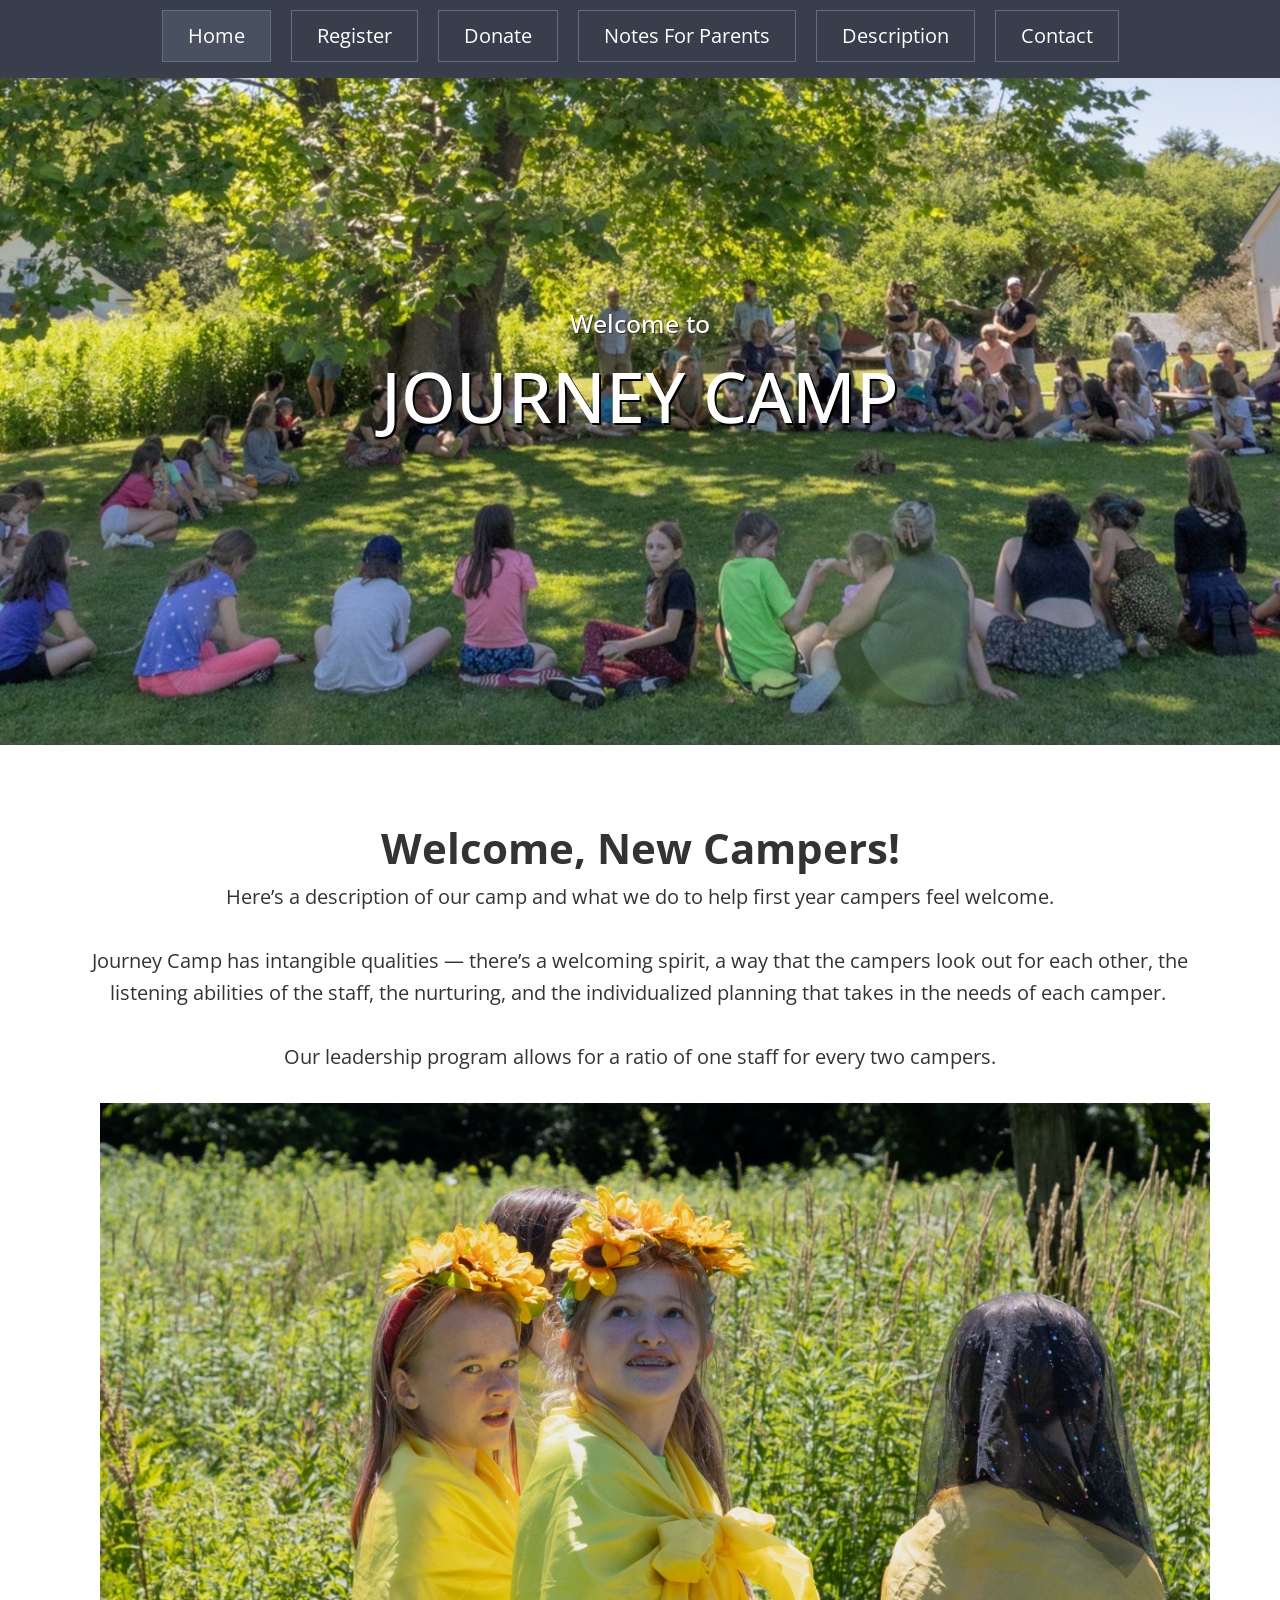
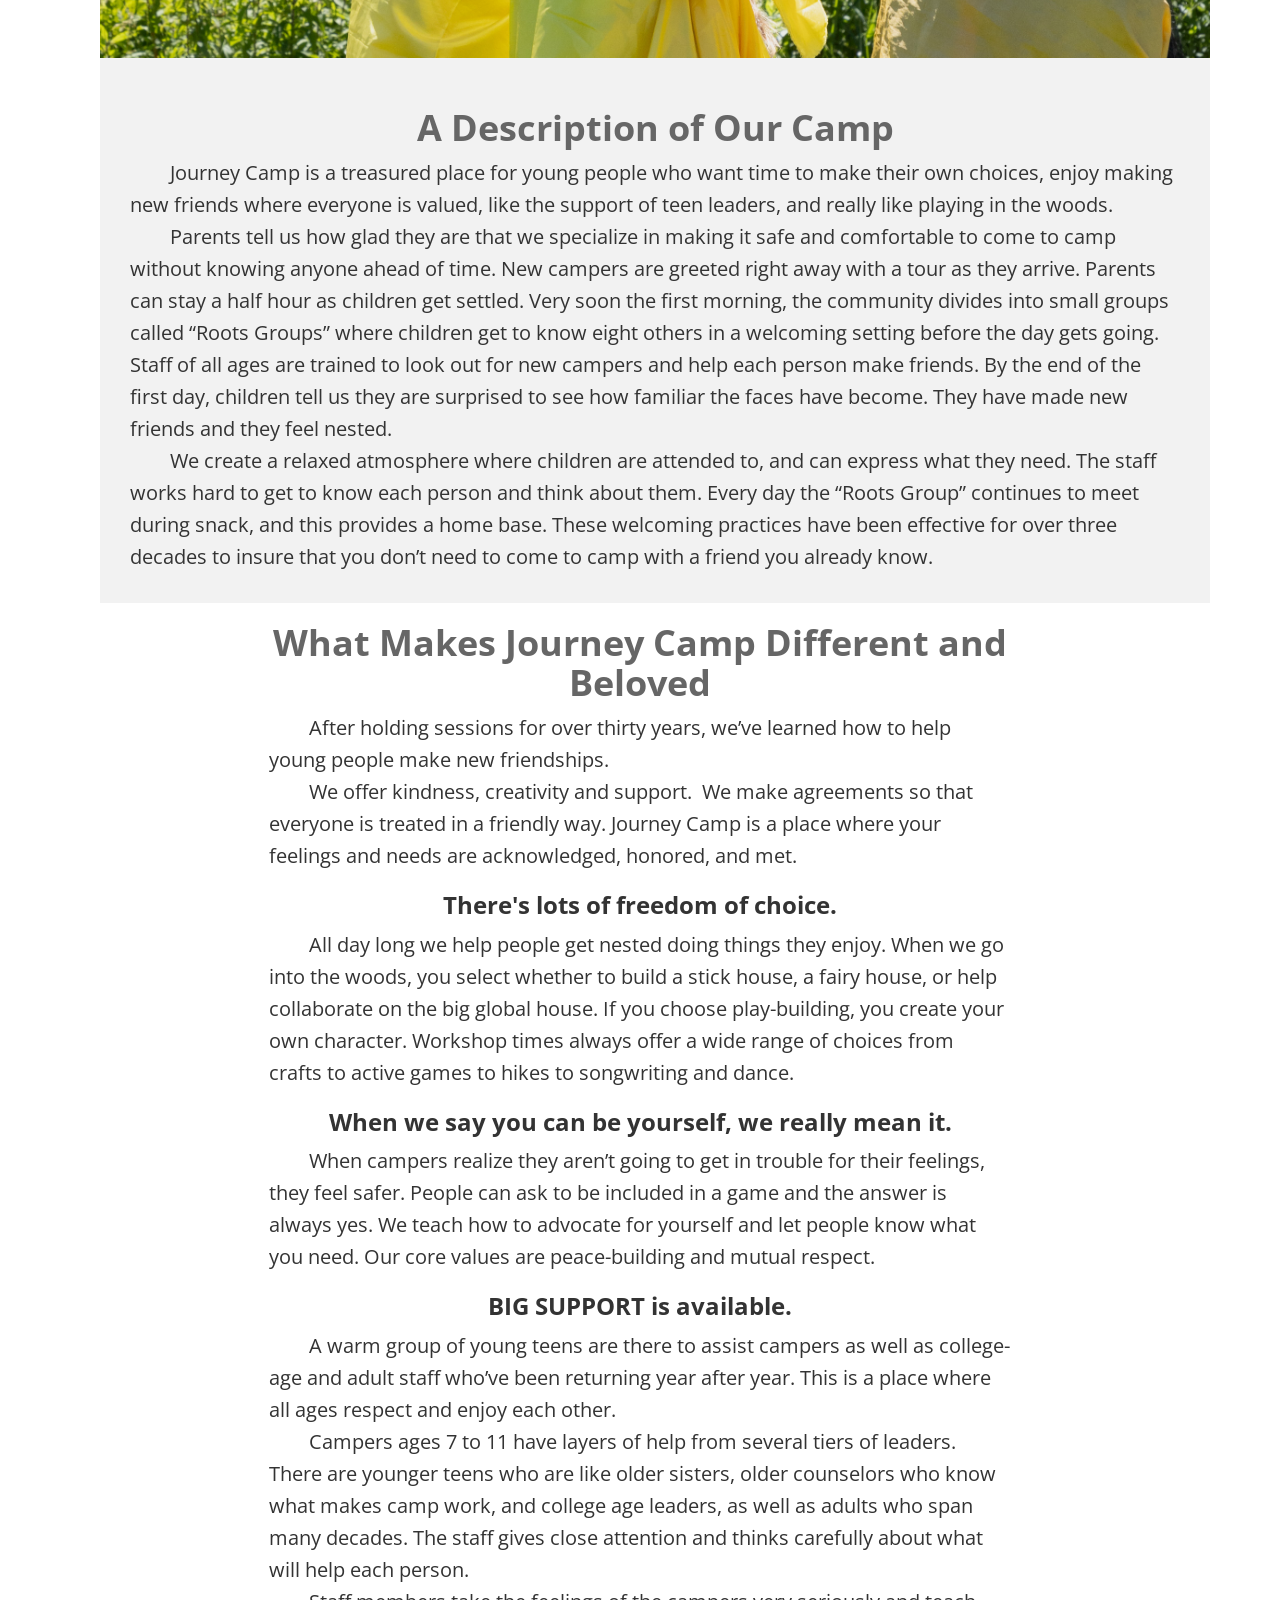
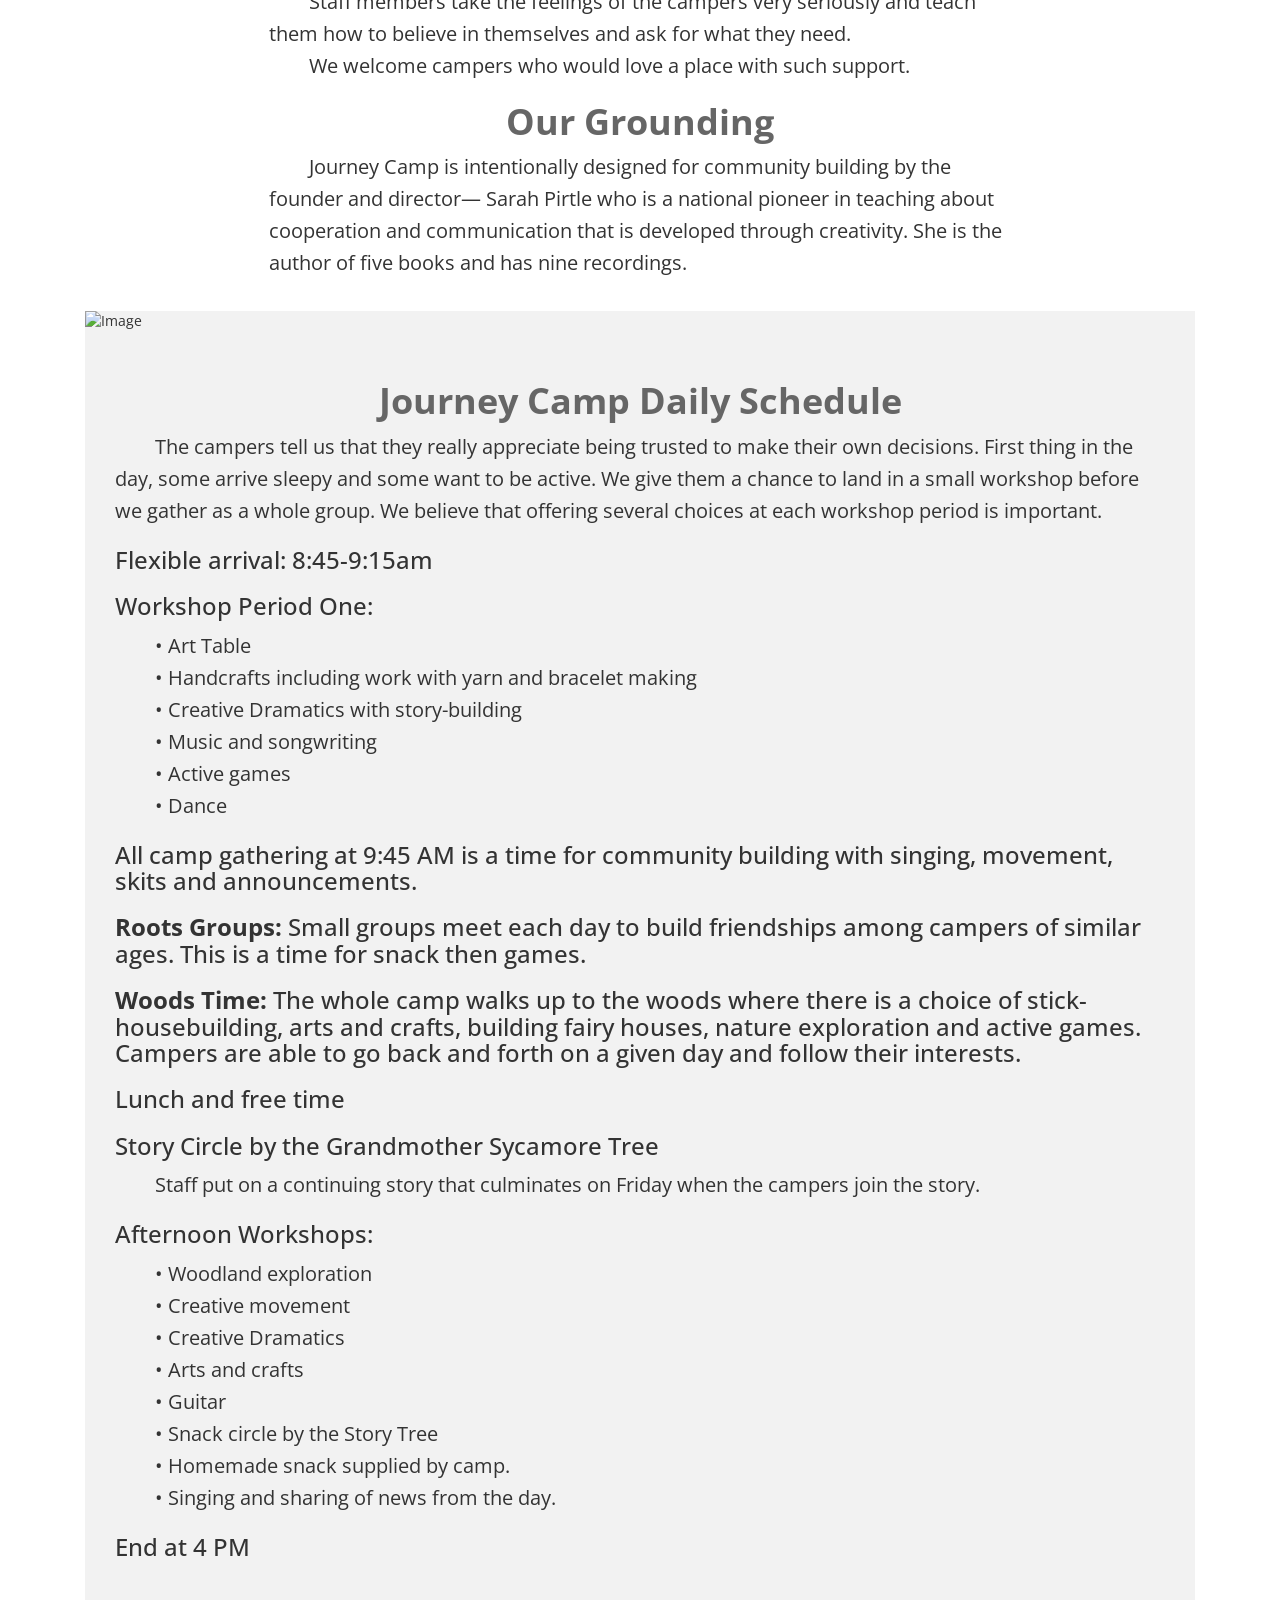
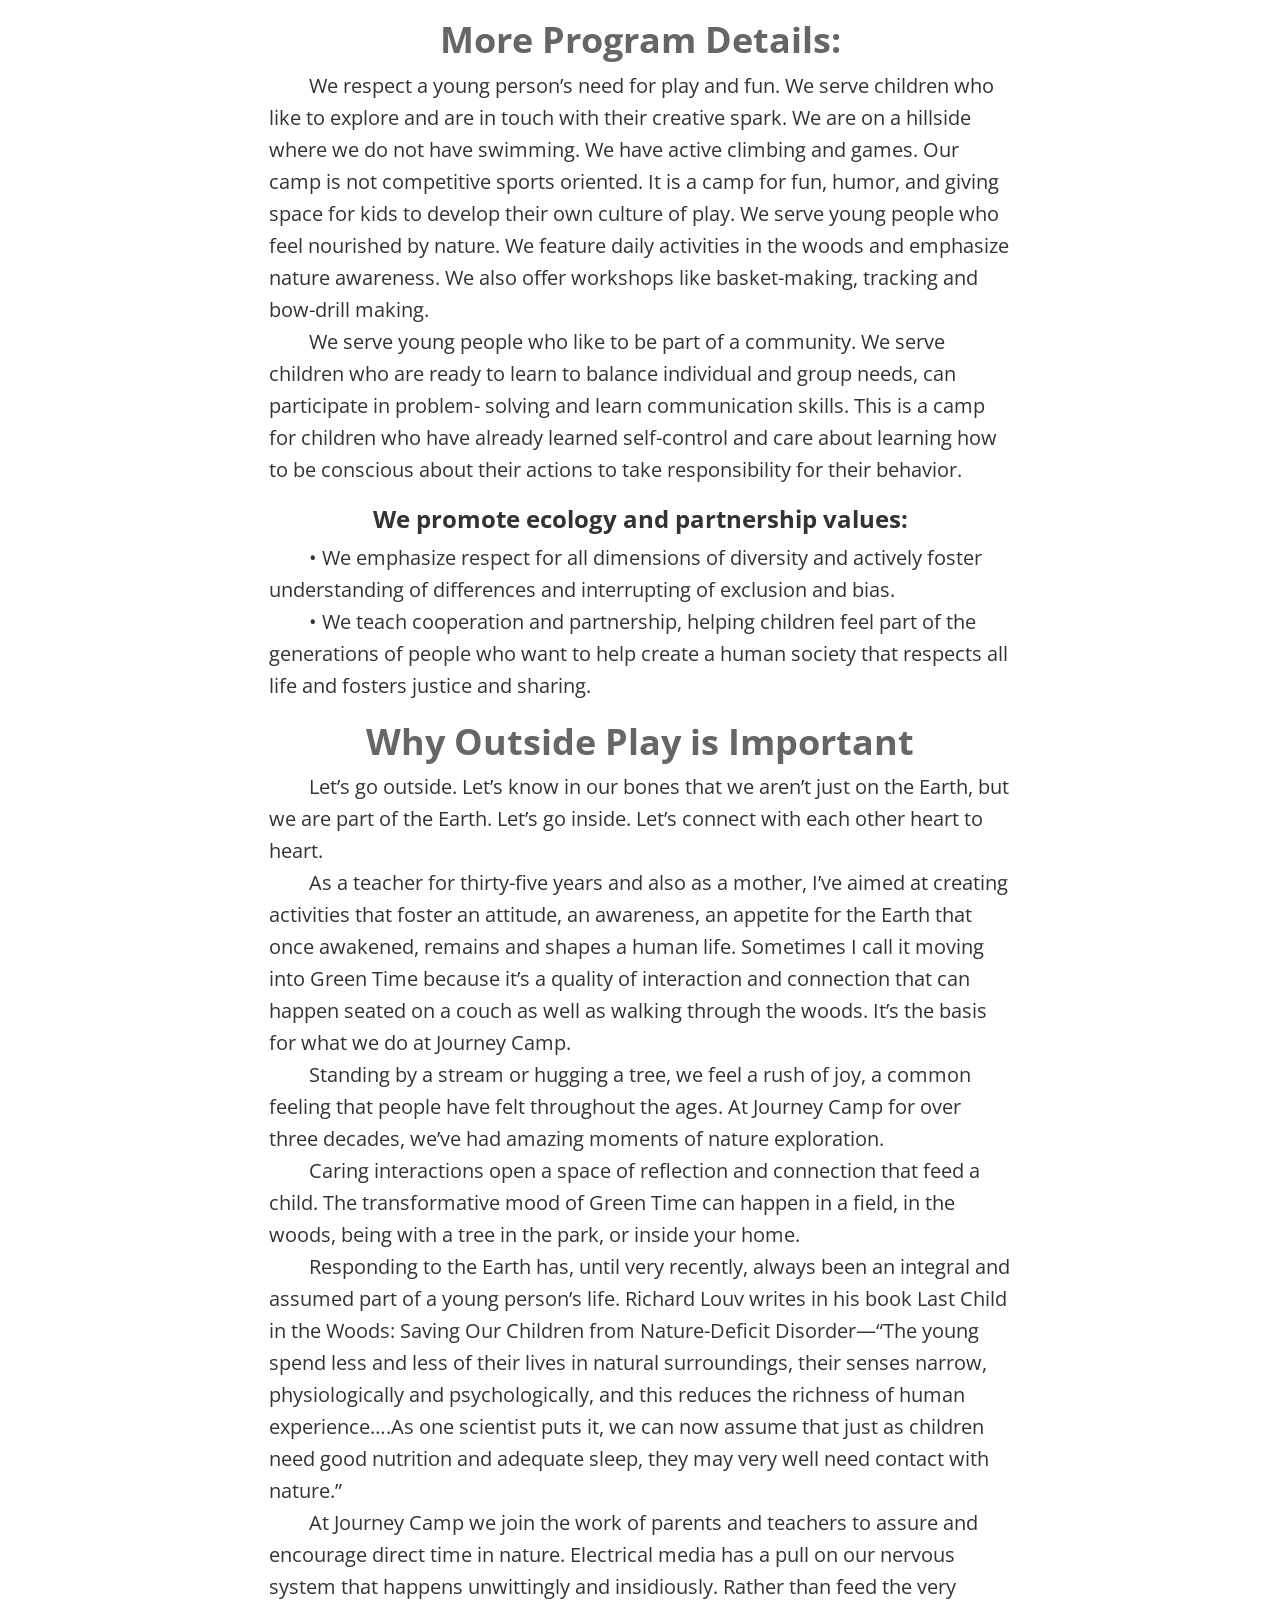
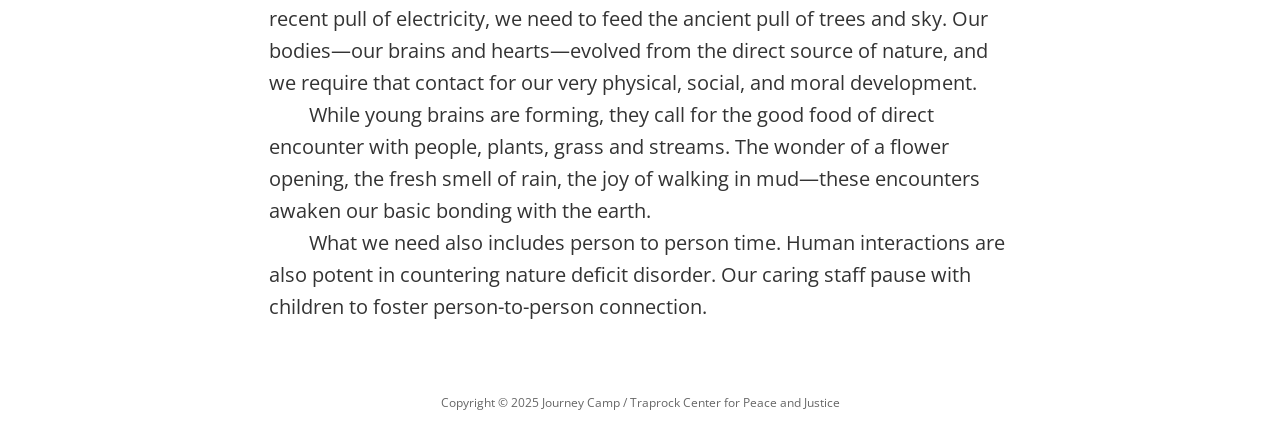
==== description.html @ 3fdab6da "registration update" ====
<!DOCTYPE html>
<html>

<head>
    <title>Journey Camp MA</title>
    <!--
Conquer Template
http://www.templatemo.com/tm-476-conquer
-->
    <meta charset="utf-8">
    <meta name="viewport" content="width=device-width, initial-scale=1">
    <meta http-equiv="X-UA-Compatible" content="IE=edge">
    <link href='https://fonts.googleapis.com/css?family=Open+Sans:300,400,600,700' rel='stylesheet' type='text/css'>
    <link rel="stylesheet" href="css/bootstrap.min.css">
    <link rel="stylesheet" href="css/style.css">
</head>

<body>
    <nav class="navbar navbar-inverse navbar-fixed-top">
        <div class="container">
            <div class="navbar-header">
                <button type="button" class="navbar-toggle">
                    <span class="icon-bar"></span>
                    <span class="icon-bar"></span>
                    <span class="icon-bar"></span>
                </button>
            </div>
            <div class="single-page-nav sticky-wrapper" id="tmNavbar">
                <ul class="nav navbar-nav">
                    <li><a href="#section1">Home</a></li>
                    <li><a href="register.html">Register</a></li>
                    <li><a href="https://donorbox.org/journey-camp-fundraiser-2025">Donate</a></li>
                    <li><a href="notes-for-parents.html">Notes for Parents</a></li>
                    <li><a href="description.html">Description</a></li>
                    <li><a href="index.html#section4">Contact</a></li>
                </ul>
            </div>
        </div>
    </nav>

    <div id="section1">
        <header id="header-area" class="intro-section">
            <div class="container">
                <div class="row">
                    <div class="col-sm-12 text-center">
                        <div class="header-content">
                            <h4>Welcome to</h4>
                            <h1>JOURNEY CAMP</h1>

                        </div>
                    </div>
                </div>
            </div>
        </header>
    </div>


    <!-- Start Blog Area -->
    <section id="blog-area">
        <div class="container">
            <div class="row text-center inner">
                <h1><b>Welcome, New Campers!</b></h1>
                <p class="tm-box-p notes-intro">
                    Here’s a description of our camp and what we do to help first
                    year campers feel welcome.
                    <br><br>
                    Journey Camp has intangible qualities — there’s a welcoming
                    spirit, a way that the campers look out for each other, the
                    listening abilities of the staff, the nurturing, and the
                    individualized planning that takes in the needs of each camper. 
                    <br><br>
                    Our leadership program allows for a ratio of one staff for every
                    two campers.
                </p>

                <div id="section4"></div>
                <div class="container">
                    <div class="row">
                        <div class="col-lg-12">
                            <div class="tm-box">
                                <img src="jc_img/campers_yellow_cropped.jpg" alt="Image"
                                    class="img-responsive crop-bottom">
                                <div class="tm-box-description notes-for-parents">
                                    <h2>A Description of Our Camp</h2>
                                    <p class="notes-body">
                                        Journey Camp is a treasured place for young people who want
                                        time to make their own choices, enjoy making new friends
                                        where everyone is valued, like the support of teen leaders, and
                                        really like playing in the woods.
                                    </p>
                                    <p class="notes-body">
                                        Parents tell us how glad they are that we specialize in making it
                                        safe and comfortable to come to camp without knowing anyone
                                        ahead of time. New campers are greeted right away with a tour
                                        as they arrive. Parents can stay a half hour as children get
                                        settled. Very soon the first morning, the community divides into
                                        small groups called “Roots Groups” where children get to know
                                        eight others in a welcoming setting before the day gets going.
                                        Staff of all ages are trained to look out for new campers and
                                        help each person make friends. By the end of the first day,
                                        children tell us they are surprised to see how familiar the faces
                                        have become. They have made new friends and they feel
                                        nested.
                                    </p>
                                    <p class="notes-body">
                                        We create a relaxed atmosphere where children are attended
                                        to, and can express what they need. The staff works hard to get
                                        to know each person and think about them. Every day the
                                        “Roots Group” continues to meet during snack, and this
                                        provides a home base. These welcoming practices have been
                                        effective for over three decades to insure that you don’t need to
                                        come to camp with a friend you already know.
                                    </p>
                                </div>
                            </div>
                        </div>
                    </div>
                </div>
            </div>
        </div>



        </div>
        <div id="section3" class="notes-section3">
            <div class="row text-center inner section3-inner">
                <div class="col-sm-12">
                    <h2>What Makes Journey Camp Different and Beloved</h2>
                    <p class="notes-body">
                        After holding sessions for over thirty years, we’ve learned how
                        to help young people make new friendships. 
                    </p>
                    <p class="notes-body">
                        We offer kindness, creativity and support. 
                        We make agreements so that everyone is treated in a friendly
                        way. Journey Camp is a place where your feelings and needs
                        are acknowledged, honored, and met. 
                    </p>
                    <h3><b>There's lots of freedom of choice.</b></h3>
                    <p class="notes-body">
                        All day long we help people get nested doing things they
                        enjoy. When we go into the woods, you select whether to build
                        a stick house, a fairy house, or help collaborate on the big
                        global house. If you choose play-building, you create your own
                        character. Workshop times always offer a wide range of choices
                        from crafts to active games to hikes to songwriting and dance.
                    </p>
                    <h3><b>When we say you can be yourself, we really mean it.</b></h3>
                    <p class="notes-body">
                        When campers realize they aren’t going to get in trouble for
                        their feelings, they feel safer. People can ask to be included in a
                        game and the answer is always yes. We teach how to advocate
                        for yourself and let people know what you need. Our core
                        values are peace-building and mutual respect.
                    </p>
                    <h3><b>BIG SUPPORT is available.</b></h3>
                    <p class="notes-body">
                        A warm group of young teens are there to assist campers as
                        well as college-age and adult staff who’ve been returning year
                        after year. This is a place where all ages respect and enjoy
                        each other.
                    </p>
                    <p class="notes-body">
                        Campers ages 7 to 11 have layers of help from several tiers of
                        leaders. There are younger teens who are like older sisters,
                        older counselors who know what makes camp work, and
                        college age leaders, as well as adults who span many decades.
                        The staff gives close attention and thinks carefully about what
                        will help each person.
                    </p>
                    <p class="notes-body">
                        Staff members take the feelings of the campers very seriously
                        and teach them how to believe in themselves and ask for what
                        they need. 
                    </p>
                    <p class="notes-body">We welcome campers who would love a place with such
                        support.
                    </p>
                    <h2>Our Grounding</h2>
                    <p class="notes-body">
                        Journey Camp is intentionally designed for community building by the
                        founder and director— Sarah Pirtle who is a national pioneer in teaching
                        about cooperation and communication that is developed through
                        creativity. She is the author of five books and has nine recordings.
                        <br><br>
                    </p>
                </div>
            </div>
        </div>
        <div id="section4"></div>
        <div class="container">
            <div class="row">
                <div class="col-lg-12">
                    <div class="tm-box">
                        <img src="jc_img/camper_gathering.jpg" alt="Image" class="img-responsive crop-bottom">
                        <div class="tm-box-description notes-for-parents">
                            <h2>Journey Camp Daily Schedule</h2>
                            <p class="notes-body">
                                The campers tell us that they really appreciate being trusted to make their own
                                decisions. First thing in the day, some arrive sleepy and some want to be active. We
                                give them a chance to land in a small workshop before we gather as a whole group. We
                                believe that offering several choices at each workshop period is important.
                            </p>
                            <h3>Flexible arrival: 8:45-9:15am</h3>
                            <h3>Workshop Period One:</h3>
                            <p class="notes-body">
                                • Art Table
                            </p>
                            <p class="notes-body">
                                • Handcrafts including work with yarn and bracelet making
                            </p>
                            <p class="notes-body">
                                • Creative Dramatics with story-building
                            </p>
                            <p class="notes-body">
                                • Music and songwriting
                            </p>
                            <p class="notes-body">
                                • Active games
                            </p>
                            <p class="notes-body">
                                • Dance
                            </p>
                            <h3>
                                All camp gathering at 9:45 AM is a time for community building with singing, movement,
                                skits and announcements.
                            </h3>
                            <h3><b>Roots Groups:</b> Small groups meet each day to build friendships among campers of
                                similar ages. This is a time for snack then games.
                            </h3>
                            <h3>
                                <b>Woods Time:</b> The whole camp walks up to the woods where there is a choice of
                                stick-
                                housebuilding, arts and crafts, building fairy houses, nature exploration and active
                                games. Campers are able to go back and forth on a given day and follow their interests.
                            </h3>
                            <h3>
                                Lunch and free time
                            </h3>
                            <h3>
                                Story Circle by the Grandmother Sycamore Tree
                            </h3>
                            <p class="notes-body">Staff put on a continuing story that culminates on Friday when the
                                campers join the
                                story.
                            </p>
                            <h3>Afternoon Workshops:</h3>
                            <p class="notes-body">
                                • Woodland exploration
                            </p>
                            <p class="notes-body">
                                • Creative movement
                            </p>
                            <p class="notes-body">
                                • Creative Dramatics
                            </p>
                            <p class="notes-body">
                                • Arts and crafts
                            </p>
                            <p class="notes-body">
                                • Guitar
                            </p>
                            <p class="notes-body">
                                • Snack circle by the Story Tree
                            </p>
                            <p class="notes-body">
                                • Homemade snack supplied by camp.
                            </p>
                            <p class="notes-body">
                                • Singing and sharing of news from the day.
                            </p>
                            <h3>End at 4 PM</h3>
                        </div>
                    </div>
                </div>
            </div>
        </div>
        <div id="section3" class="notes-section3">
            <div class="row text-center inner section3-inner">
                <div class="col-sm-12">
                    <h2>More Program Details:</h2>
                    <p class="notes-body">We respect a young person’s need for play and fun. We
                        serve children who like to explore and are in touch with their
                        creative spark. We are on a hillside where we do not have
                        swimming. We have active climbing and games. Our camp is
                        not competitive sports oriented. It is a camp for fun, humor, and
                        giving space for kids to develop their own culture of play.
                        We serve young people who feel nourished by nature. We
                        feature daily activities in the woods and emphasize nature
                        awareness. We also offer workshops like basket-making,
                        tracking and bow-drill making.
                    </p>
                    <p class="notes-body">
                        We serve young people who like to be part of a
                        community. We serve children who are ready to learn to
                        balance individual and group needs, can participate in problem-
                        solving and learn communication skills. This is a camp for
                        children who have already learned self-control and care about
                        learning how to be conscious about their actions to take
                        responsibility for their behavior.
                    </p>
                    <h3><b>We promote ecology and partnership values:</b></h3>
                    <p class="notes-body">
                        • We emphasize respect for all dimensions of diversity
                        and actively foster understanding of differences and
                        interrupting of exclusion and bias.</p>
                    <p class="notes-body">
                        • We teach cooperation and partnership, helping children
                        feel part of the generations of people who want to help
                        create a human society that respects all life and fosters
                        justice and sharing.
                    </p>

                    <h2>Why Outside Play is Important</h2>
                    <p class="notes-body">
                        Let’s go outside. Let’s know in our bones that we aren’t just on the Earth,
                        but we are
                        part of the Earth. Let’s go inside. Let’s connect with each other heart to
                        heart.
                    </p>
                    <p class="notes-body">
                        As a teacher for thirty-five years and also as a mother, I’ve aimed at
                        creating activities
                        that foster an attitude, an awareness, an appetite for the Earth that once
                        awakened,
                        remains and shapes a human life. Sometimes I call it moving into Green Time
                        because
                        it’s a quality of interaction and connection that can happen seated on a
                        couch as well as
                        walking through the woods. It’s the basis for what we do at Journey Camp.
                    </p>
                    <p class="notes-body">
                        Standing by a stream or hugging a tree, we feel a rush of joy, a common
                        feeling that
                        people have felt throughout the ages. At Journey Camp for over three
                        decades, we’ve
                        had amazing moments of nature exploration.
                    </p>
                    <p class="notes-body">
                        Caring interactions open a space of reflection and connection that feed a
                        child. The
                        transformative mood of Green Time can happen in a field, in the woods, being
                        with a
                        tree in the park, or inside your home.
                    </p>
                    <p class="notes-body">
                        Responding to the Earth has, until very recently, always been an integral
                        and assumed
                        part of a young person’s life. Richard Louv writes in his book Last Child in
                        the Woods:
                        Saving Our Children from Nature-Deficit Disorder—“The young spend less and
                        less of
                        their lives in natural surroundings, their senses narrow, physiologically
                        and
                        psychologically, and this reduces the richness of human experience….As one
                        scientist
                        puts it, we can now assume that just as children need good nutrition and
                        adequate
                        sleep, they may very well need contact with nature.”
                    </p>
                    <p class="notes-body">
                        At Journey Camp we join the work of parents and teachers to assure and
                        encourage
                        direct time in nature. Electrical media has a pull on our nervous system
                        that happens
                        unwittingly and insidiously. Rather than feed the very recent pull of
                        electricity, we need
                        to feed the ancient pull of trees and sky. Our bodies—our brains and
                        hearts—evolved
                        from the direct source of nature, and we require that contact for our very
                        physical,
                        social, and moral development.
                    </p>
                    <p class="notes-body">
                        While young brains are forming, they call for the good food of direct
                        encounter with
                        people, plants, grass and streams. The wonder of a flower opening, the fresh
                        smell of
                        rain, the joy of walking in mud—these encounters awaken our basic bonding
                        with the
                        earth.
                    </p>
                    <p class="notes-body">
                        What we need also includes person to person time. Human interactions are
                        also potent
                        in countering nature deficit disorder. Our caring staff pause with children
                        to foster
                        person-to-person connection.
                    </p>
                </div>
            </div>
        </div>
        </div>
        </div>
        </div>
    </section>

    <!-- End Blog Area -->

    <!-- Start Footer Area -->
    <footer id=" footer-area">
        <div class="container">
            <div class="row">
                <div class="col-sm-12 text-center">
                    <p class="copy">Copyright © 2025 Journey Camp / Traprock Center for Peace and
                        Justice</p>
                </div>
            </div>
        </div>
    </footer>
    <!-- End Footer Area -->

    <script src="js/jquery-1.11.2.min.js"></script>
    <script src="js/jquery.scrollUp.min.js"></script>
    <!-- https://github.com/markgoodyear/scrollup -->
    <script src="js/jquery.singlePageNav.min.js"></script>
    <!-- https://github.com/ChrisWojcik/single-page-nav -->
    <script src="js/parallax.js-1.3.1/parallax.js"></script>
    <!-- http://pixelcog.github.io/parallax.js/ -->
    <script>

        // HTML document is loaded. DOM is ready.
        $(function () {

            // Parallax
            $('.intro-section').parallax({
                imageSrc: 'jc_img/header_cropped.jpg',
                speed: 0.2
            });
            $('.services-section').parallax({
                imageSrc: 'jc_img/camper_circle_dark.jpg',
                speed: 0.2
            });
            $('.contact-section').parallax({
                imageSrc: 'jc_img/staff.jpg',
                speed: 0.2
            });

            // jQuery Scroll Up / Back To Top Image
            $.scrollUp({
                scrollName: 'scrollUp',      // Element ID
                scrollDistance: 300,         // Distance from top/bottom before showing element (px)
                scrollFrom: 'top',           // 'top' or 'bottom'
                scrollSpeed: 1000,            // Speed back to top (ms)
                easingType: 'linear',        // Scroll to top easing (see http://easings.net/)
                animation: 'fade',           // Fade, slide, none
                animationSpeed: 300,         // Animation speed (ms)		        
                scrollText: '', // Text for element, can contain HTML		        
                scrollImg: true            // Set true to use image		        
            });

            // ScrollUp Placement
            $(window).on('scroll', function () {

                // If the height of the document less the height of the document is the same as the
                // distance the window has scrolled from the top...
                if ($(document).height() - $(window).height() === $(window).scrollTop()) {

                    // Adjust the scrollUp image so that it's a few pixels above the footer
                    $('#scrollUp').css('bottom', '80px');

                } else {
                    // Otherwise, leave set it to its default value.
                    $('#scrollUp').css('bottom', '30px');
                }
            });

            $('.single-page-nav').singlePageNav({
                offset: $('.single-page-nav').outerHeight(),
                speed: 1500,
                filter: ':not(.external)',
                updateHash: true
            });

            $('.navbar-toggle').click(function () {
                $('.single-page-nav').toggleClass('show');
            });

            $('.single-page-nav a').click(function () {
                $('.single-page-nav').removeClass('show');
            });

        });
    </script>
</body>

</html>
---- css/style.css ----
/*

Conquer Template

http://www.templatemo.com/tm-476-conquer


iframe {
  display: block;
  border: 0;
  position: absolute; 
  width: 100%; 
  height: 100%; 
}

*/

body,
h1,
h2,
h3,
h4,
h5,
h6,
.h1,
.h2,
.h3,
.h4,
.h5,
.h6 {
  font-family: "Open Sans", Helvetica, Arial, sans-serif !important;
}

body {
  overflow-x: hidden;
}

img {
  max-width: 100%;
  height: auto;
  border: none;
}

h1 {
  font-size: 42px;
}

h2 {
  font-size: 36px;
  font-weight: 700;
}

p {
  font-size: 20px;
  line-height: 1.6em;
  margin: 0;
}

a:hover {
  text-decoration: none;
}

/* Start Main Menu */
header {
  background-image: url("../jc_img/header_cropped.jpg");
  background-position: center center;
  background-size: cover;
  background-attachment: fixed;
  background-repeat: no-repeat;
  padding: 300px 0;
  margin-bottom: 60px;
}

ul#menu {
  background: #40475A none repeat scroll 0 0;
  padding: 6px;
  position: fixed;
  text-shadow: 0 1px 1px rgba(0, 0, 0, 0.2);
  width: 100%;
  z-index: 999;
}

.main-menu {
  margin-top: -234px;
}

.main-menu ul {}

.main-menu ul li {
  display: inline-block;
  padding: 10px;
}

.main-menu ul li a {
  background: #383E4C none repeat scroll 0 0;
  border: 1px solid #646d7c;
  color: #fff;
  font-size: 20px;
  padding: 5px 20px;
  text-decoration: none;
  text-transform: capitalize;
}

/*.main-menu ul li.active a,*/
.main-menu ul li a:focus,
.main-menu ul li a:hover {
  background: #49505F;
}

.header-content h1 {
  color: #fff;
  font-size: 70px;
  text-transform: uppercase;
  text-shadow: 2px 2px #000;
}

.header-content h4 {
  color: #fff;
  font-size: 25px;
  text-shadow: 1px 1px #333;
}

.single-page-nav {
  text-align: center;
}

/* End Header CSS */

/* Start Feature CSS */
.green-text {
  color: #178A27;
}

.blue-text {
  color: #1686C1;
}

.gray-text {
  color: #1686C1;
}

.green-btn {
  background: #178A27;
}

.green-btn:hover {
  background: #449D44;
}

.blue-btn {
  background: #1686C1;
}

.blue-btn:hover {
  background: #31B0D5;
}

.red-btn {
  background: #852406;
}

.red-btn:hover {
  background: #C9302C;
}

.feature-content {
  background: #F2F2F2;
  padding-bottom: 40px;
}

.feature-content-title {
  padding: 0 20px;
  text-align: left;
}

.feature-content-description {
  padding: 0 20px 35px;
  text-align: left;
  color: #333333;
  margin-top: 15px;
}

.feature-content-link {
  border-radius: 5px;
  color: #fff;
  font-size: 18px;
  padding: 10px 30px;
  text-decoration: none;
  text-transform: capitalize;
  -webkit-transition: all 0.3s ease;
  transition: all 0.3s ease;
}

.feature-content-link:hover,
.feature-content-link:link,
.feature-content-link:visited {
  color: white;
  text-decoration: none;
}

/* End Feature CSS */

/* Start Blog CSS */
#blog-area {
  margin: 60px 0px;
}

.blog-content {
  background: #F2F2F2;
  padding-bottom: 25px;
  max-width: 555px;
  margin: 0 auto;
}

.blog-content h2 {
  color: #666666;
  text-transform: capitalize;
}

.blog-content p {
  padding: 27px;
  text-align: center;
  color: #333333;
}

.blog-content span {
  margin-right: 225px;
}

.blog-content span a {
  background: #fff none repeat scroll 0 0;
  border: 1px solid #ccc;
  border-radius: 10px;
  color: #666666;
  font-size: 24px;
  padding: 20px 40px;
  text-decoration: none;
  text-transform: capitalize;
}

.blog-content span a:hover {
  background: #E6E6E6 none repeat scroll 0 0;
}

/* End Blog CSS */

/* Start Services CSS */
div#service-area-main {
  float: left;
  width: 100%;
  margin-top: -200px;
}

.our-service {
  margin: 65px 0px 85px;
}

section#services-area {
  background-image: url("../jc_img/camper_circle_dark.jpg");
  background-position: center center;
  background-size: cover;
  background-attachment: fixed;
  background-repeat: no-repeat;

}

.service h1 {
  color: hsl(75, 11%, 93%);
  text-transform: capitalize;
  text-shadow: 0 0 3px #1d1e1c;
  margin-bottom: 20px;
}

.service>p {
  color: hsl(75, 11%, 93%);
  font-size: 22px;
  margin-bottom: 20px;
  text-shadow: 0 0 3px #1d1e1c;
}

/* End Services CSS */

/* Start Testimornial CSS */
#testimornial-area {
  margin: 60px 0;
}

h2 {
  color: #666666;
}

.testimonial-content {
  background-color: #f2f2f2;
  height: 500px;
  max-width: 260px;
  margin: 0 auto 30px;
}

.testimonial-content p {
  padding: 10px 20px;
  text-align: left;
}

.content-link {
  background: #fff none repeat scroll 0 0;
  border: 1px solid #cdcdcd;
  border-radius: 10px;
  color: #666;
  display: inline-block;
  font-size: 18px;
  padding: 10px 30px;
  text-decoration: none;
  text-transform: capitalize;
  margin-top: 15px;
  -webkit-transition: all 0.3s ease;
  transition: all 0.3s ease;
}

.content-link:hover,
.content-link:focus {
  background: #E6E6E6 none repeat scroll 0 0;
}

/* End Testimornial CSS */

/* Start Contact CSS */
/*section#contact-area {
  background-image: url("../img/bg-3.jpg");
  background-position: center center;
  background-size: cover;  
  background-attachment: fixed; 
}*/
.contact-content h1 {
  color: #fff;
  text-transform: capitalize;
  margin-bottom: 30px;
  text-shadow: 2px 2px #333;
}

.contact-content p {
  background: rgba(242, 242, 242, 0.4) none repeat scroll 0 0;
  border-radius: 5px;
  color: #000;
  font-size: 16px;
  margin-bottom: 20px;
  padding: 20px 15px;
}

.contact-form-left {
  padding-left: 0;
}

.contact-form-right {
  padding-right: 0;
}

input {
  margin-bottom: 15px;
}

.form-control {
  border: none;
  background: rgba(242, 242, 242, 0.4);
}

#comment.form-control {}

.form-group button {
  background: #262628 none repeat scroll 0 0;
  color: #fff;
  margin-top: 20px;
  padding: 10px 30px;
  font-size: 18px;
  border-radius: 10px;
  -webkit-transition: all 0.3s ease;
  transition: all 0.3s ease;
}

/* End Contact CSS */

/* Start Footer CSS */
.footer-content h1 {
  color: #666;
  font-size: 32px;
  font-style: italic;
  margin-bottom: 25px;
  margin-top: 35px;
}

.footer-content p {
  color: #999;
  font-style: italic;
  margin-bottom: 30px;
}

.copy {
  color: #666;
  font-size: 12px;
  margin-bottom: 30px;
  margin-top: 10px;
}

/* Slick Nav CSS */
.slicknav_menu {
  display: none;
}

.slicknav_nav a {
  text-transform: capitalize;
}

.slicknav_menu {
  background: #40475a none repeat scroll 0 0;
}

/* Scrool To top */
/* Image style */
#scrollUp {
  background-image: url("../img/top.png");
  bottom: 20px;
  right: 20px;
  width: 38px;
  /* Width of image */
  height: 38px;
  /* Height of image */
}

/* End Scroll To top */

.about-section {
  height: 100%;
  padding-top: 70px;
}

.services-section {
  height: 100%;
  /* padding-top: 150px;*/
}

.tm-box {
  background-color: #F2F2F2;
  max-width: 1140px;
  width: 100%;
}

.tm-box-description {
  padding: 30px;
}

/* Crop the hero image inside .tm-box to make it slightly taller and anchor from the bottom */
.tm-box .img-responsive.crop-top {
  width: 100%;
  height: 260px;
  /* slightly taller crop */
  object-fit: cover;
  object-position: bottom;
  /* anchor crop from the bottom */
  display: block;
}

/* Add extra space below the intro paragraph in Notes for Parents only */
.tm-box-p.notes-intro {
  margin-bottom: 30px;
}

/* Notes for Parents section: left-align header and paragraph, right-align signature */

@media only screen and (max-width: 767px) {
  .tm-box .img-responsive.crop-top {
    height: 190px;
    /* slightly taller on mobile */
  }

  .tm-box-p.notes-intro {
    margin-bottom: 20px;
  }
}

.tm-box-description.notes-for-parents h2 {
  text-align: center;
}

.tm-box-description.notes-for-parents p {
  text-align: left;
}

.tm-box-description.notes-for-parents .notes-body {
  text-indent: 2em;
}

.tm-box-description.notes-for-parents .notes-alert {
  text-indent: 0;
  color: #333333;
  font-weight: 400;
  margin-bottom: 10px;
  text-align: center;
}

/* Ensure <strong> inside the alert isn't bold */
.tm-box-description.notes-for-parents .notes-alert strong {
  font-weight: 400;
}

.tm-box-description.notes-for-parents .notes-signature {
  text-align: right;
  margin: 0;
  /* remove default h2 margins inside this section */
}

/* Make the 'Good wishes' text non-bold, slightly smaller, and tighten spacing */
.tm-box-description.notes-for-parents .notes-signature .signature-wishes {
  font-weight: 400;
  /* normal */
  display: block;
  font-size: 0.9em;
  margin-bottom: 4px;
  line-height: 1;
}

/* Ensure the name sits close below and remains bold */
.tm-box-description.notes-for-parents .notes-signature .signature-name {
  display: block;
  font-weight: 700;
}

.tm-box-p {
  margin-bottom: 10px;
}

.tm-box-p:last-child {
  margin-bottom: 0;
}

.contact-section {
  height: 100%;
  padding-top: 80px;
  padding-bottom: 60px;
}

.form-control {
  color: #000;
}

.contact-section .container {
  max-width: 750px;
}

/*https://css-tricks.com/snippets/css/style-placeholder-text/*/
.form-control::-webkit-input-placeholder {
  color: black;
}

.form-control:-moz-placeholder {
  /* Firefox 18- */
  color: black;
}

.form-control::-moz-placeholder {
  /* Firefox 19+ */
  color: black;
}

.form-control:-ms-input-placeholder {
  color: black;
}

/*************navigation******************/

.navbar-inverse {
  background-color: #383E4C;
  border-color: #383E4C;
}

.navbar-nav>li {
  display: inline-block;
  padding: 10px;
}

.navbar-inverse .navbar-nav>li>a {
  background: #383E4C none repeat scroll 0 0;
  border: 1px solid #646d7c;
  color: #fff;
  font-size: 20px;
  padding: 15px 25px;
  text-decoration: none;
  text-transform: capitalize;
  -webkit-transition: all 0.3s ease;
  transition: all 0.3s ease;
}

.navbar-inverse .navbar-nav>li>a.current,
.navbar-inverse .navbar-nav>li>a:hover {
  background: #49505F;
}

.navbar .navbar-nav {
  display: inline-block;
  float: none;
}

.navbar .navbar-collapse {
  text-align: center;
}

/* Media Queries
----------------------*/

@media only screen and (min-width: 992px) and (max-width: 1199px) {

  .contact-content p {
    font-size: 100px;
  }
}

/*    Tablet Layout: 768px. */

@media only screen and (min-width: 768px) and (max-width: 991px) {
  .blog-content p {
    margin-bottom: 21px;
    padding: 27px;
  }

  .blog-content span {
    margin-center: 0;
  }

  .service>p {
    font-size: 18px;
  }

  .contact-content p {
    font-size: 18px;
    padding: 15px 0;
  }

  .navbar-nav>li {
    padding: 6px;
  }

  .navbar-inverse .navbar-nav>li>a {
    font-size: 16px;
  }
}

@media only screen and (max-width: 1024px) {

  header,
  section#services-area,
  section#contact-area {
    background-attachment: scroll;
  }
}

@media only screen and (max-width: 767px) {

  header {
    height: 75vh;
    padding: 0 15px;
    display: -webkit-flex;
    display: -ms-flexbox;
    display: -webkit-box;
    display: flex;
    -webkit-align-items: center;
    -ms-flex-align: center;
    -webkit-box-align: center;
    align-items: center;
    -webkit-box-pack: center;
    -webkit-justify-content: center;
    -ms-flex-pack: center;
    justify-content: center;
  }

  ul#menu {
    display: none;
  }

  .slicknav_menu {
    display: block;
    position: fixed;
    width: 100%;
    z-index: 999;
    background: none;
  }

  .header-content h1 {
    font-size: 55px;
  }

  .feature-content {
    max-width: 360px;
    margin: 0 auto 30px;
  }

  .feature-content-title,
  .feature-content-description {
    text-align: center;
  }

  .blog-content {
    margin-bottom: 30px;
  }

  .blog-content p {
    text-align: center;
  }

  .blog-content span {
    margin-left: 0;
  }

  .testimornial-content p {
    text-align: center;
  }

  .footer-content h4 {
    font-size: 16px;
  }

  .navbar-nav>li {
    display: block;
  }

  .navbar-inverse {
    background: none;
    border: none;
  }

  .navbar-inverse .navbar-toggle {
    background-color: #333;
  }

  .navbar-inverse .navbar-collapse,
  .navbar-inverse .navbar-form {
    background-color: #49505F;
  }

  .navbar .navbar-nav {
    width: 100%;
    margin: 0;
  }

  .navbar-collapse {
    padding-right: 0px;
    padding-left: 0px;
  }

  .navbar-nav>li {
    width: 100%;
    border-bottom: 1px solid #999;
    padding: 0px;
  }

  .navbar-nav>li:last-child {
    border-bottom: none;
  }

  .navbar-inverse .navbar-nav>li>a {
    background: none;
    border: none;
    width: 100%;
    padding: 10px 0px;
  }

  .navbar-inverse .navbar-nav>li>a:focus,
  .navbar-inverse .navbar-nav>li>a:hover {
    background-color: #383E4C;
  }

  .navbar-inverse .navbar-nav>.active>a,
  .navbar-inverse .navbar-nav>.active>a:focus,
  .navbar-inverse .navbar-nav>.active>a:hover {
    background: #383E4C;
  }

  .navbar-inverse .navbar-nav>li>a {
    font-size: 16px;
  }

  .container {
    margin-left: 0;
    margin-right: 0;
  }

  .single-page-nav {
    background-color: #383E4C;
    max-height: 0;
    -webkit-transition: max-height 0.8s;
    transition: max-height 0.8s;
    overflow: hidden;
  }

  /*http://css3.bradshawenterprises.com/animating_height/*/
  .single-page-nav.show {
    max-height: 250px;
    overflow: auto;
  }

  .contact-form-left {
    padding-right: 0;
  }

  .contact-form-right {
    padding-left: 0;
  }
}

/*    Wide Mobile Layout: 480px. */

@media only screen and (min-width: 480px) and (max-width: 767px) {
  .header-content h1 {
    font-size: 70px;
  }
}

@media only screen and (max-width: 520px) {
  .col-xxs-12 {
    width: 100%;
  }
}

@media only screen and (max-width: 480px) {
  header {
    height: 50vh;
  }
}

#section3 {
  text-align: center;
}

/* Notes-only: narrow and center the content in section3 so text sits closer to center and away from screen edges */
.notes-section3 .section3-inner {
  max-width: 820px;
  /* narrower column */
  margin-left: auto;
  margin-right: auto;
  padding-left: 24px;
  padding-right: 24px;
  box-sizing: border-box;
}

/* Keep headings centered but paragraphs left-aligned within this centered column */
.notes-section3 .section3-inner .notes-body {
  text-align: left;
}

/* Indent the first line of every paragraph in section3 (notes-only) */
.notes-section3 .section3-inner p {
  text-indent: 2em;
}
}

@media only screen and (max-width: 767px) {
  .notes-section3 .section3-inner {
    padding-left: 16px;
    padding-right: 16px;
  }
}

.blog-content .dbox-donation-button {
  margin: 0 auto;
  /* centers block element inside parent */
  display: block;
  /* ensures centering works properly */
}

.header-content {
  text-align: center;
}

/* Make the donation columns equal height and keep the donate button at the bottom */
#blog-area #section2>.row {
  display: flex;
  flex-wrap: wrap;
  align-items: stretch;
  /* make children equal height */
}

#blog-area #section2 .col-sm-6 {
  display: flex;
  /* let column stretch and contain a flex child */
}

#blog-area #section2 .blog-content {
  display: flex;
  flex-direction: column;
  width: 100%;
}

#blog-area #section2 .donate-button-wrapper {
  margin-top: auto;
  /* push the button to the bottom */
  text-align: center;
}

/* wrapper to ensure the video respects Bootstrap gutters */
.video-wrapper {
  width: 100%;
  padding: 0 15px;
  /* matches Bootstrap column gutter */
  box-sizing: border-box;
  margin: 0 auto;
}

/* proper responsive 16:9 container */
.video-container {
  position: relative;
  width: 100%;
  max-width: 100%;
  /* never exceed parent width */
  margin: 0 auto;
  padding-bottom: 56.25%;
  /* 16:9 aspect ratio */
  height: 0;
  overflow: hidden;
}

.video-container iframe {
  position: absolute;
  top: 0;
  left: 0;
  width: 100%;
  height: 100%;
  border: 0;
  display: block;
  max-width: 100%;
}

html,
body {
  overflow-x: hidden;
  width: 100%;
}

.row {
  margin-left: 0;
  margin-right: 0;
}
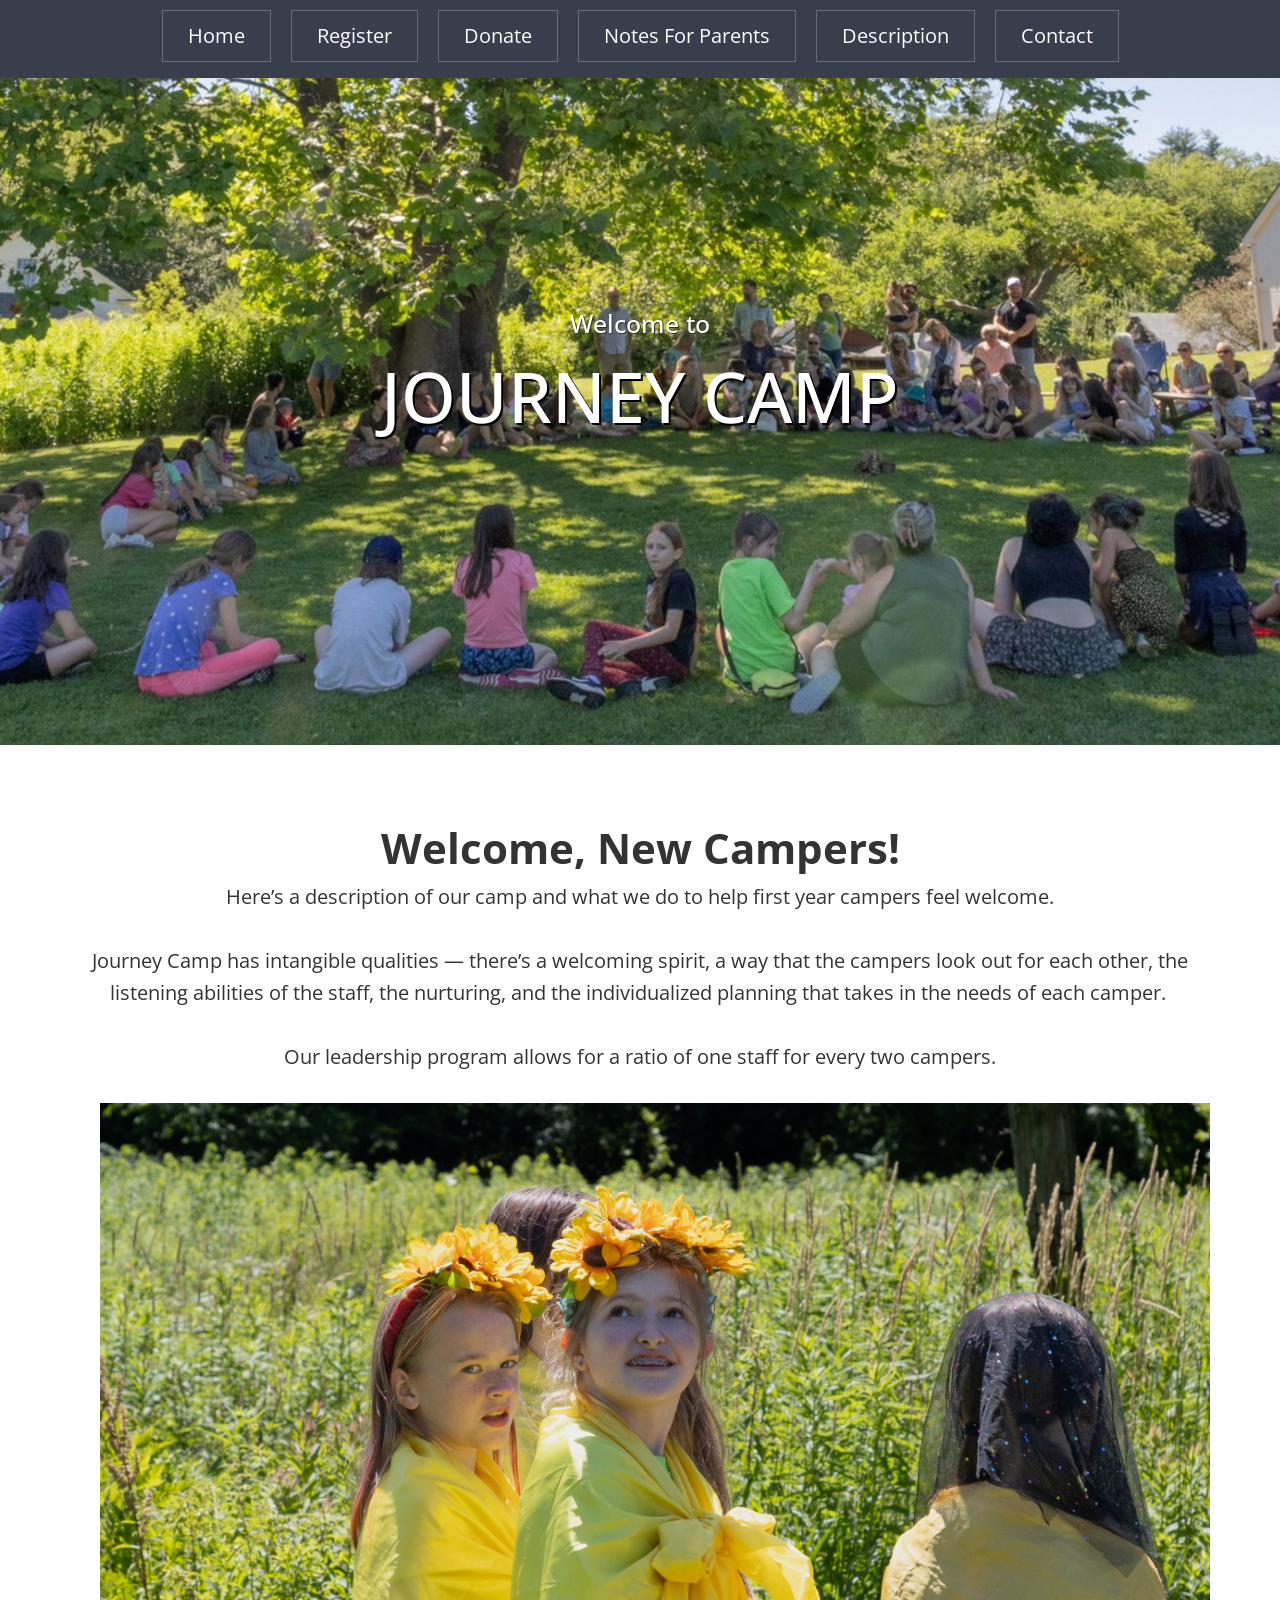
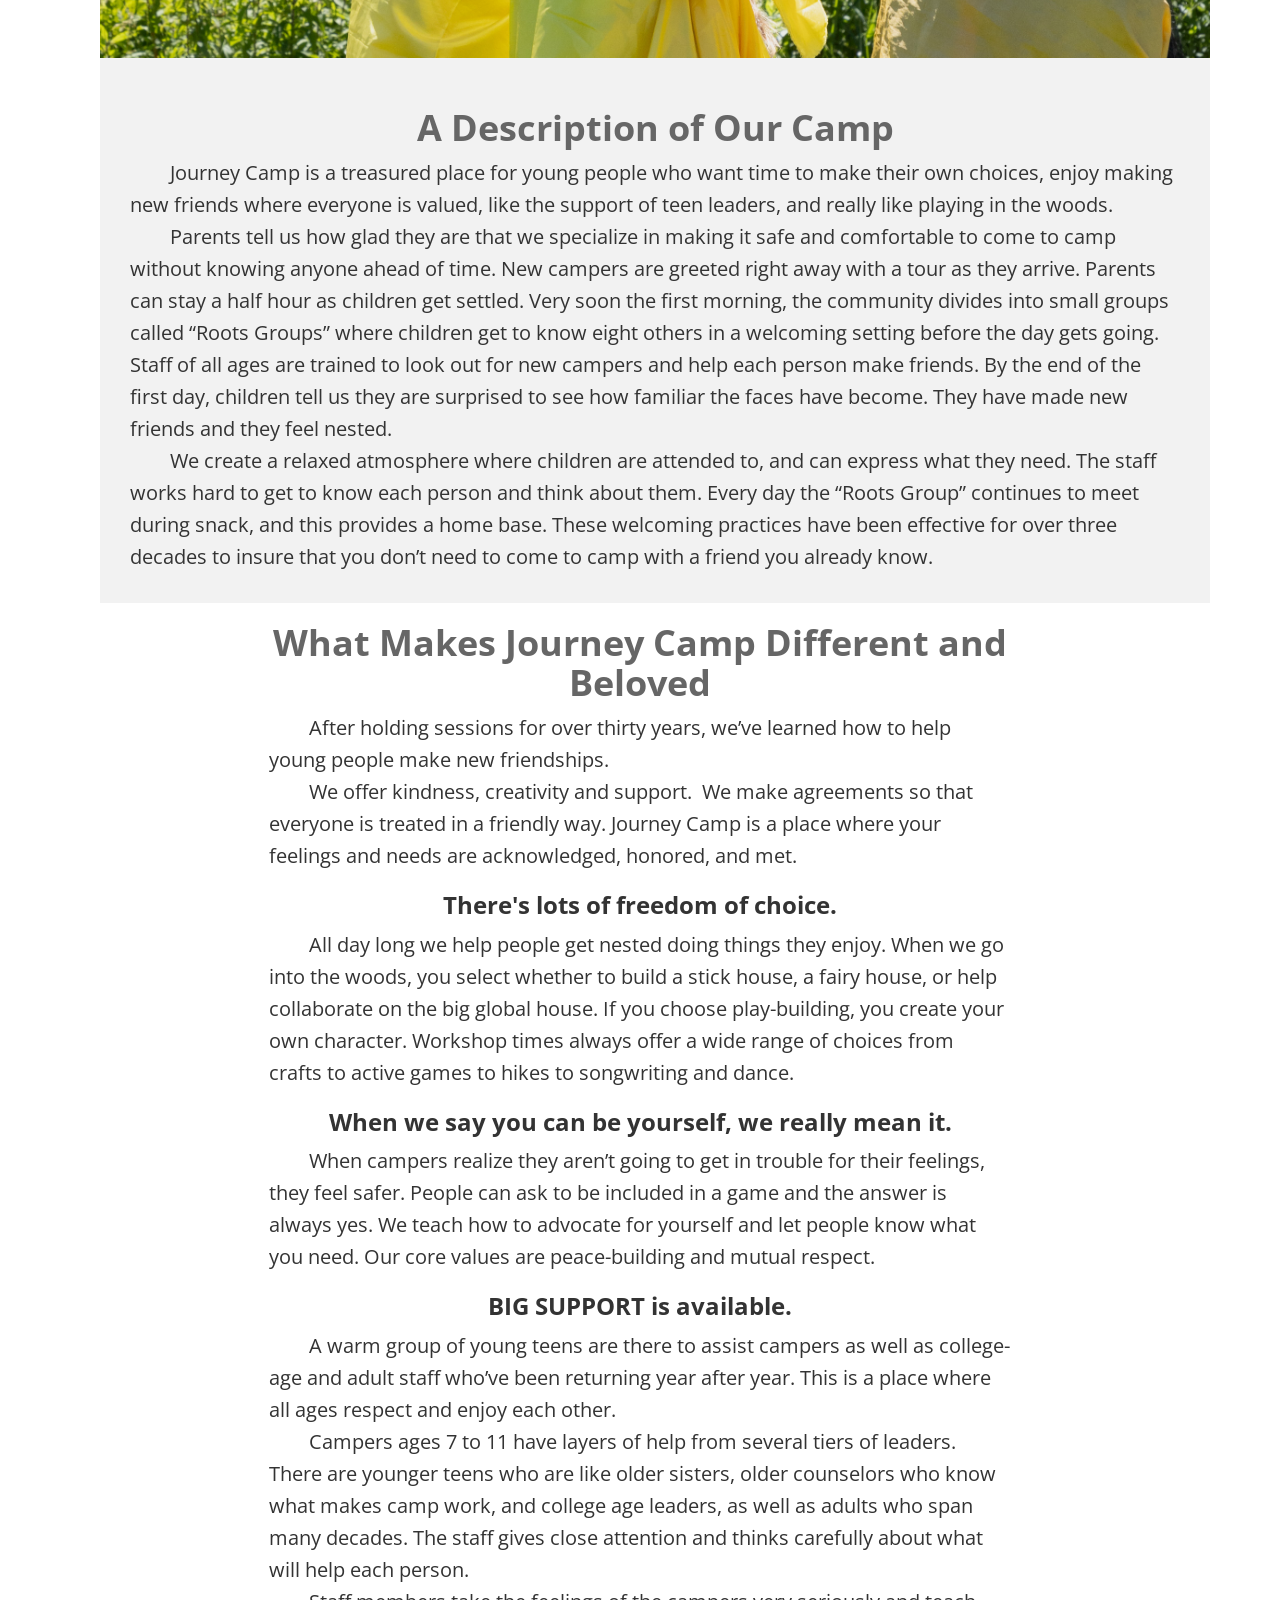
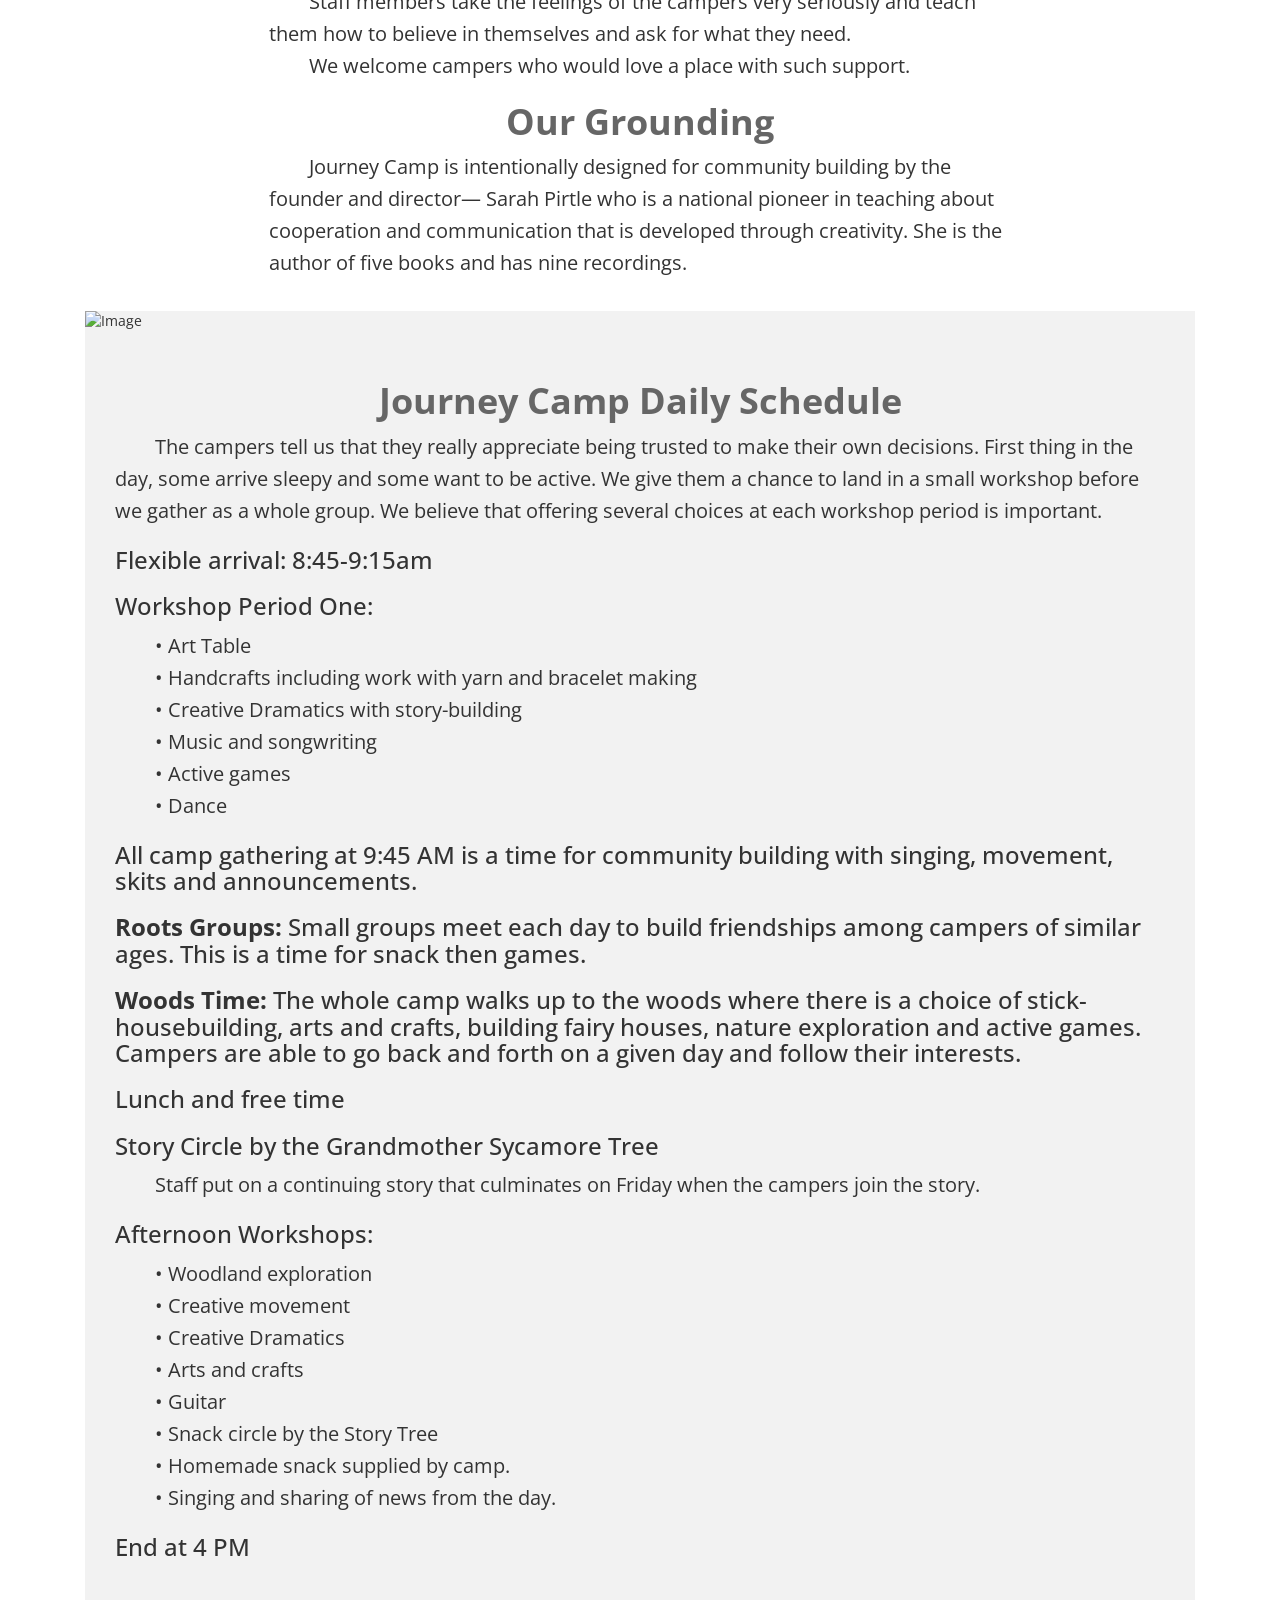
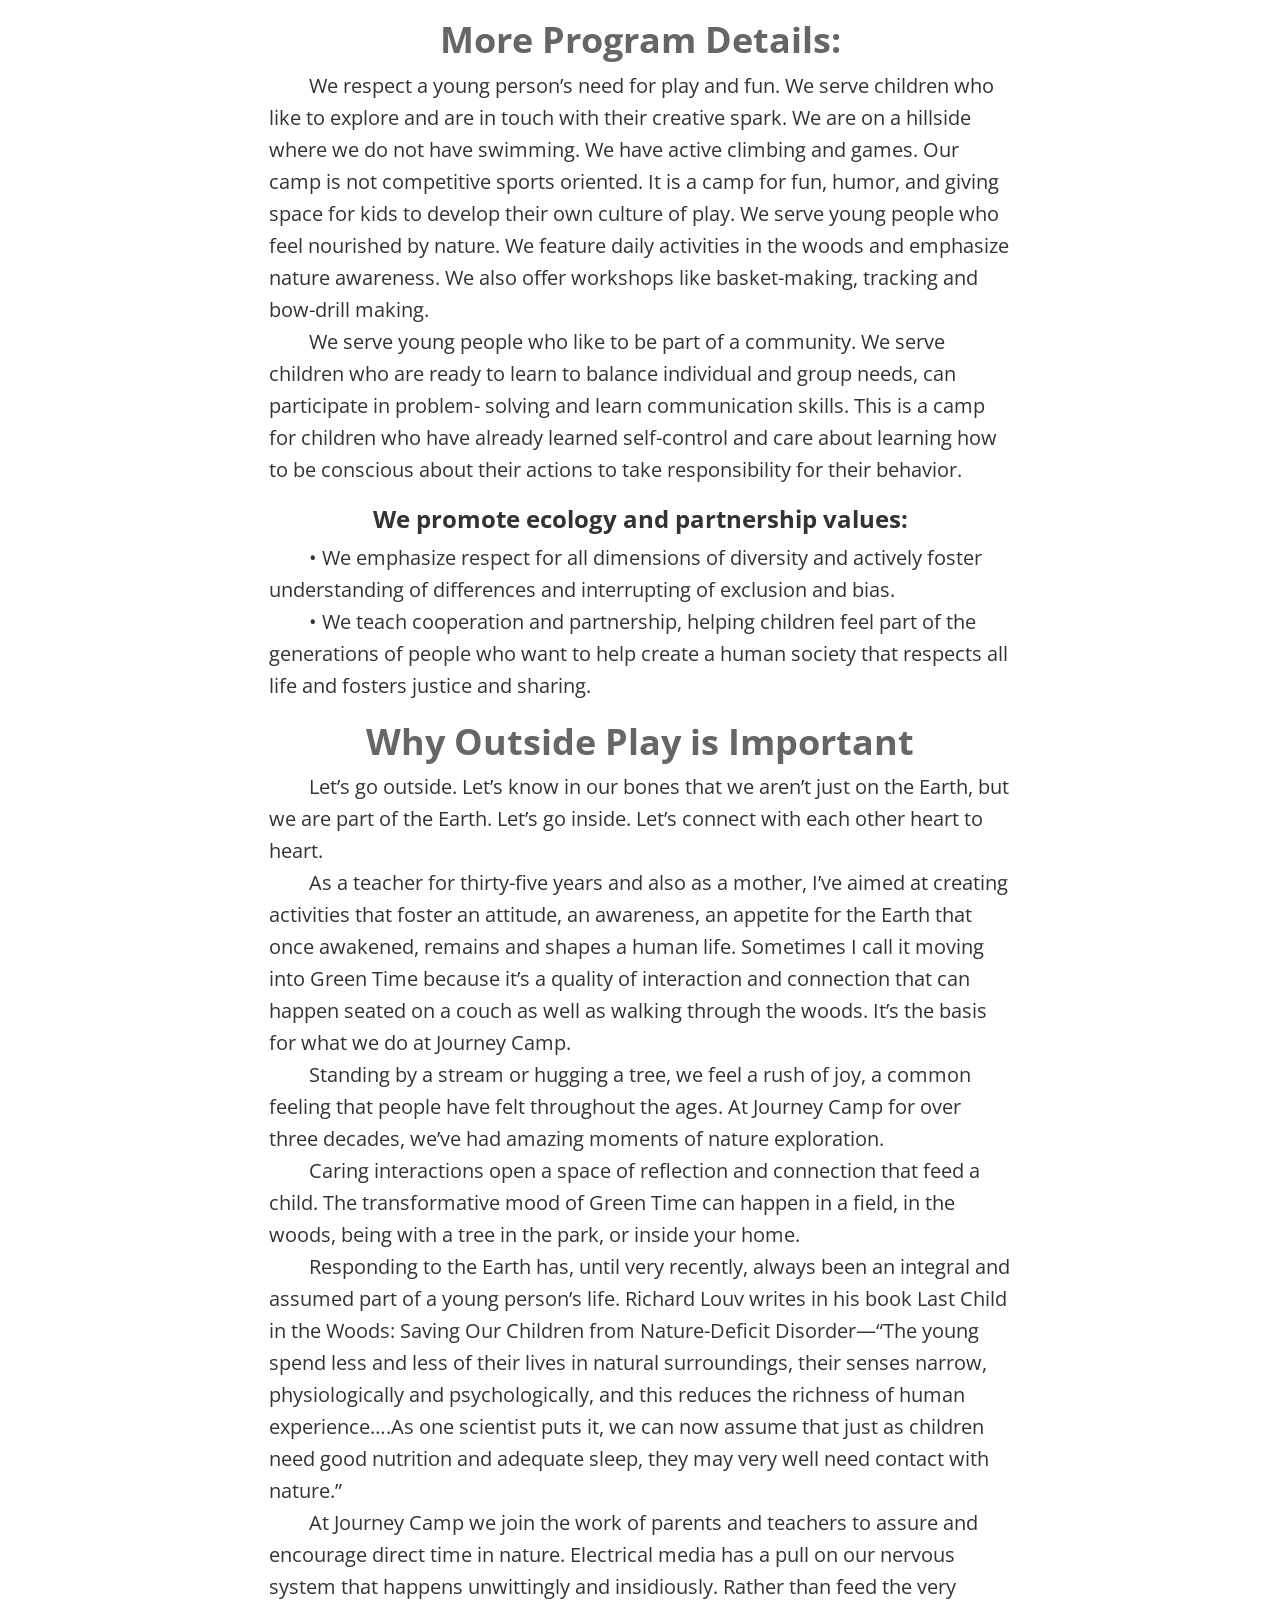
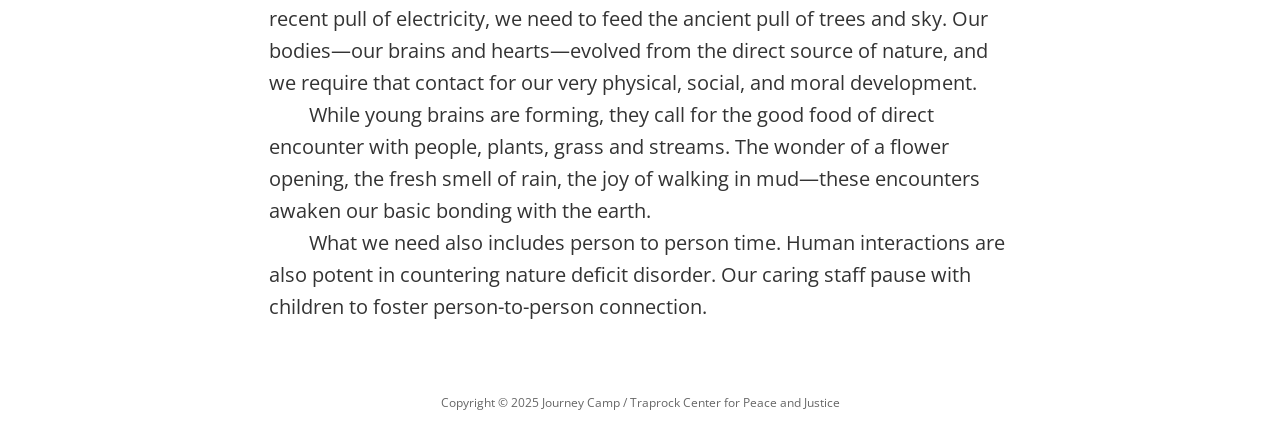
==== commit 52c9a982: "sarahs request for website updates" ====
--- a/description.html
+++ b/description.html
@@ -27,12 +27,12 @@
             </div>
             <div class="single-page-nav sticky-wrapper" id="tmNavbar">
                 <ul class="nav navbar-nav">
-                    <li><a href="#section1">Home</a></li>
-                    <li><a href="register.html">Register</a></li>
-                    <li><a href="https://donorbox.org/journey-camp-fundraiser-2025">Donate</a></li>
-                    <li><a href="notes-for-parents.html">Notes for Parents</a></li>
-                    <li><a href="description.html">Description</a></li>
-                    <li><a href="index.html#section4">Contact</a></li>
+                    <li><a class="external" href="./index.html">Home</a></li>
+                    <li><a class="external" href="./register.html">Register</a></li>
+                    <li><a class="external" href="https://donorbox.org/journey-camp-fundraiser-2025">Donate</a></li>
+                    <li><a class="external" href="./notes-for-parents.html">Notes for Parents</a></li>
+                    <li><a class="external" href="./description.html">Description</a></li>
+                    <li><a class="external" href="index.html#section4">Contact</a></li>
                 </ul>
             </div>
         </div>
@@ -468,7 +468,7 @@
             $('.single-page-nav').singlePageNav({
                 offset: $('.single-page-nav').outerHeight(),
                 speed: 1500,
-                filter: ':not(.external)',
+                filter: 'a[href^="#"]',
                 updateHash: true
             });
 
--- a/css/style.css
+++ b/css/style.css
@@ -486,6 +486,11 @@
 
 .tm-box-description.notes-for-parents .notes-body {
   text-indent: 2em;
+}
+
+/* Remove text-indent when paragraph is centered */
+.tm-box-description.notes-for-parents p.text-center {
+  text-indent: 0;
 }
 
 .tm-box-description.notes-for-parents .notes-alert {
